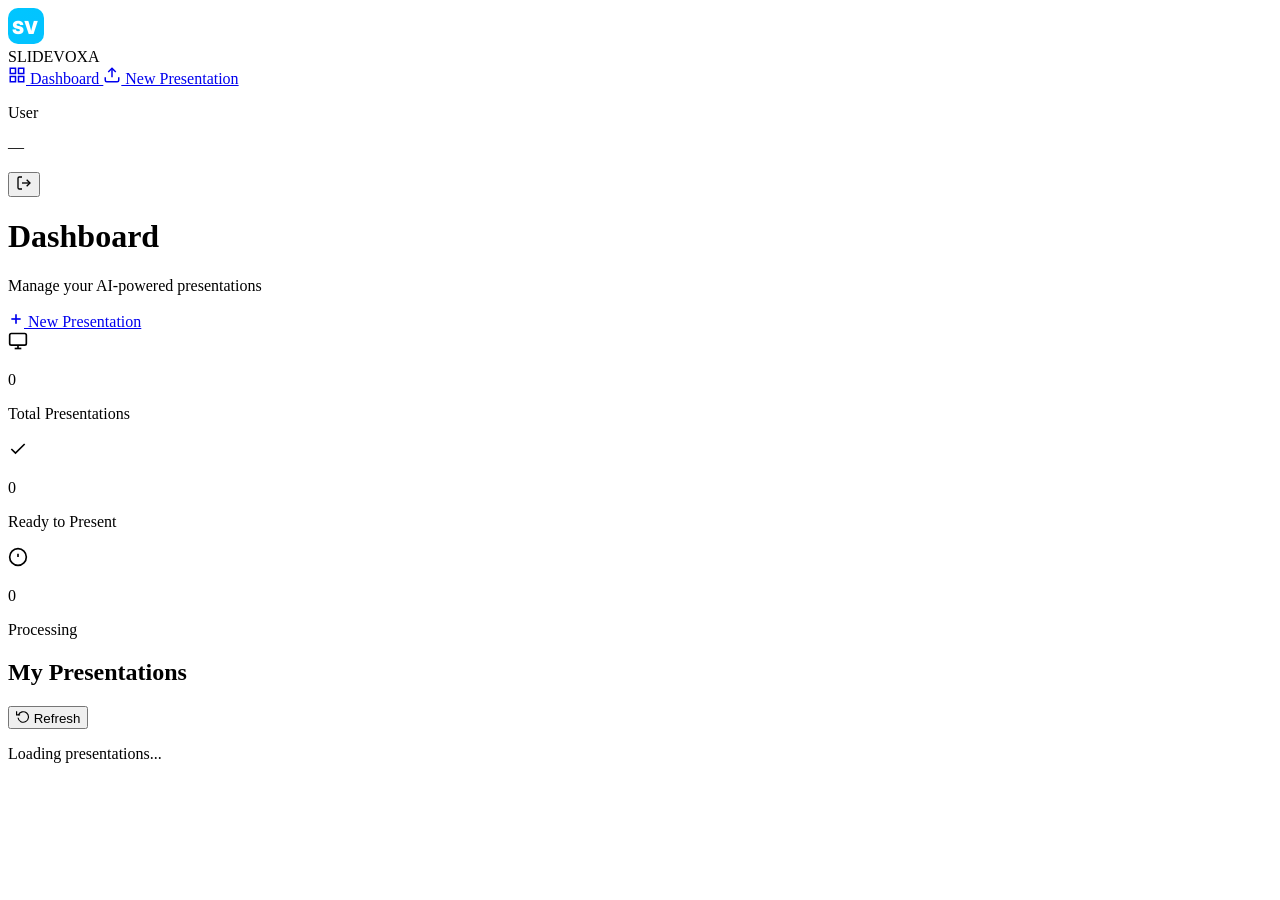
==== frontend/pages/dashboard.html @ 0c2c04da "flat structure: properly restored and flattened from nested backup" ====
<!DOCTYPE html>
<html lang="en">

<head>
    <meta charset="UTF-8" />
    <meta name="viewport" content="width=device-width, initial-scale=1.0" />
    <title>Dashboard — SlideVoxa.ai</title>
    <meta name="description" content="Your SlideVoxa dashboard — manage and start your AI presentations." />
    <link rel="preconnect" href="https://fonts.googleapis.com" />
    <link href="https://fonts.googleapis.com/css2?family=Inter:wght@300;400;500;600;700;800;900&display=swap"
        rel="stylesheet" />
    <link rel="stylesheet" href="/static/css/global.css" />
    <link rel="stylesheet" href="/static/css/dashboard.css" />
</head>

<body class="app-page">
    <!-- SIDEBAR -->
    <aside class="sidebar" id="sidebar">
        <div class="sidebar-logo">
            <div class="logo-icon">
                <svg width="36" height="36" viewBox="0 0 36 36" fill="none">
                    <rect width="36" height="36" rx="10" fill="url(#sideLogoGrad)" />
                    <text x="4" y="26" font-size="18" font-weight="900" fill="white" font-family="Inter">SV</text>
                    <defs>
                        <linearGradient id="sideLogoGrad" x1="0" y1="0" x2="36" y2="36">
                            <stop offset="0%" stop-color="#00C6FF" />
                            <stop offset="100%" stop-color="#7B2FFF" />
                        </linearGradient>
                    </defs>
                </svg>
            </div>
            <span class="logo-text">SLIDE<span class="logo-voxa">VOXA</span></span>
        </div>

        <nav class="sidebar-nav">
            <a href="/dashboard" class="nav-item active" id="nav-dashboard">
                <svg width="18" height="18" viewBox="0 0 24 24" fill="none" stroke="currentColor" stroke-width="2">
                    <rect x="3" y="3" width="7" height="7" />
                    <rect x="14" y="3" width="7" height="7" />
                    <rect x="3" y="14" width="7" height="7" />
                    <rect x="14" y="14" width="7" height="7" />
                </svg>
                Dashboard
            </a>
            <a href="/upload" class="nav-item" id="nav-upload">
                <svg width="18" height="18" viewBox="0 0 24 24" fill="none" stroke="currentColor" stroke-width="2">
                    <path d="M21 15v4a2 2 0 0 1-2 2H5a2 2 0 0 1-2-2v-4" />
                    <polyline points="17 8 12 3 7 8" />
                    <line x1="12" y1="3" x2="12" y2="15" />
                </svg>
                New Presentation
            </a>
        </nav>

        <div class="sidebar-user" id="sidebar-user">
            <div class="user-avatar" id="user-avatar-img"></div>
            <div class="user-info">
                <p class="user-name" id="user-name">User</p>
                <p class="user-email" id="user-email">—</p>
            </div>
            <button class="logout-btn" id="logout-btn" title="Sign out">
                <svg width="16" height="16" viewBox="0 0 24 24" fill="none" stroke="currentColor" stroke-width="2">
                    <path d="M9 21H5a2 2 0 0 1-2-2V5a2 2 0 0 1 2-2h4" />
                    <polyline points="16 17 21 12 16 7" />
                    <line x1="21" y1="12" x2="9" y2="12" />
                </svg>
            </button>
        </div>
    </aside>

    <!-- MAIN CONTENT -->
    <main class="main-content">
        <!-- TOP BAR -->
        <header class="topbar">
            <div>
                <h1 class="topbar-title">Dashboard</h1>
                <p class="topbar-sub">Manage your AI-powered presentations</p>
            </div>
            <a href="/upload" class="btn btn-primary" id="new-pres-btn">
                <svg width="16" height="16" viewBox="0 0 24 24" fill="none" stroke="currentColor" stroke-width="2.5">
                    <line x1="12" y1="5" x2="12" y2="19" />
                    <line x1="5" y1="12" x2="19" y2="12" />
                </svg>
                New Presentation
            </a>
        </header>

        <!-- STATS -->
        <div class="stats-row" id="stats-row">
            <div class="stat-card">
                <div class="stat-icon" style="--sc:#00C6FF">
                    <svg width="20" height="20" viewBox="0 0 24 24" fill="none" stroke="currentColor" stroke-width="2">
                        <rect x="2" y="3" width="20" height="14" rx="2" />
                        <line x1="8" y1="21" x2="16" y2="21" />
                        <line x1="12" y1="17" x2="12" y2="21" />
                    </svg>
                </div>
                <div>
                    <p class="stat-value" id="total-count">0</p>
                    <p class="stat-label">Total Presentations</p>
                </div>
            </div>
            <div class="stat-card">
                <div class="stat-icon" style="--sc:#00FF88">
                    <svg width="20" height="20" viewBox="0 0 24 24" fill="none" stroke="currentColor" stroke-width="2">
                        <polyline points="20 6 9 17 4 12" />
                    </svg>
                </div>
                <div>
                    <p class="stat-value" id="ready-count">0</p>
                    <p class="stat-label">Ready to Present</p>
                </div>
            </div>
            <div class="stat-card">
                <div class="stat-icon" style="--sc:#FF6B35">
                    <svg width="20" height="20" viewBox="0 0 24 24" fill="none" stroke="currentColor" stroke-width="2">
                        <circle cx="12" cy="12" r="10" />
                        <line x1="12" y1="8" x2="12" y2="12" />
                        <line x1="12" y1="16" x2="12.01" y2="16" />
                    </svg>
                </div>
                <div>
                    <p class="stat-value" id="processing-count">0</p>
                    <p class="stat-label">Processing</p>
                </div>
            </div>
        </div>

        <!-- PRESENTATIONS LIST -->
        <section class="presentations-section">
            <div class="section-title-row">
                <h2 class="dash-section-title">My Presentations</h2>
                <button class="btn btn-ghost btn-sm" id="refresh-btn">
                    <svg width="14" height="14" viewBox="0 0 24 24" fill="none" stroke="currentColor" stroke-width="2">
                        <polyline points="1 4 1 10 7 10" />
                        <path d="M3.51 15a9 9 0 1 0 .49-4.49" />
                    </svg>
                    Refresh
                </button>
            </div>

            <div class="pres-grid" id="pres-grid">
                <div class="pres-loading">
                    <div class="spinner spinner-lg"></div>
                    <p>Loading presentations...</p>
                </div>
            </div>
        </section>
    </main>

    <div class="toast-container" id="toast-container"></div>

    <script src="/static/js/dashboard.js"></script>
</body>

</html>
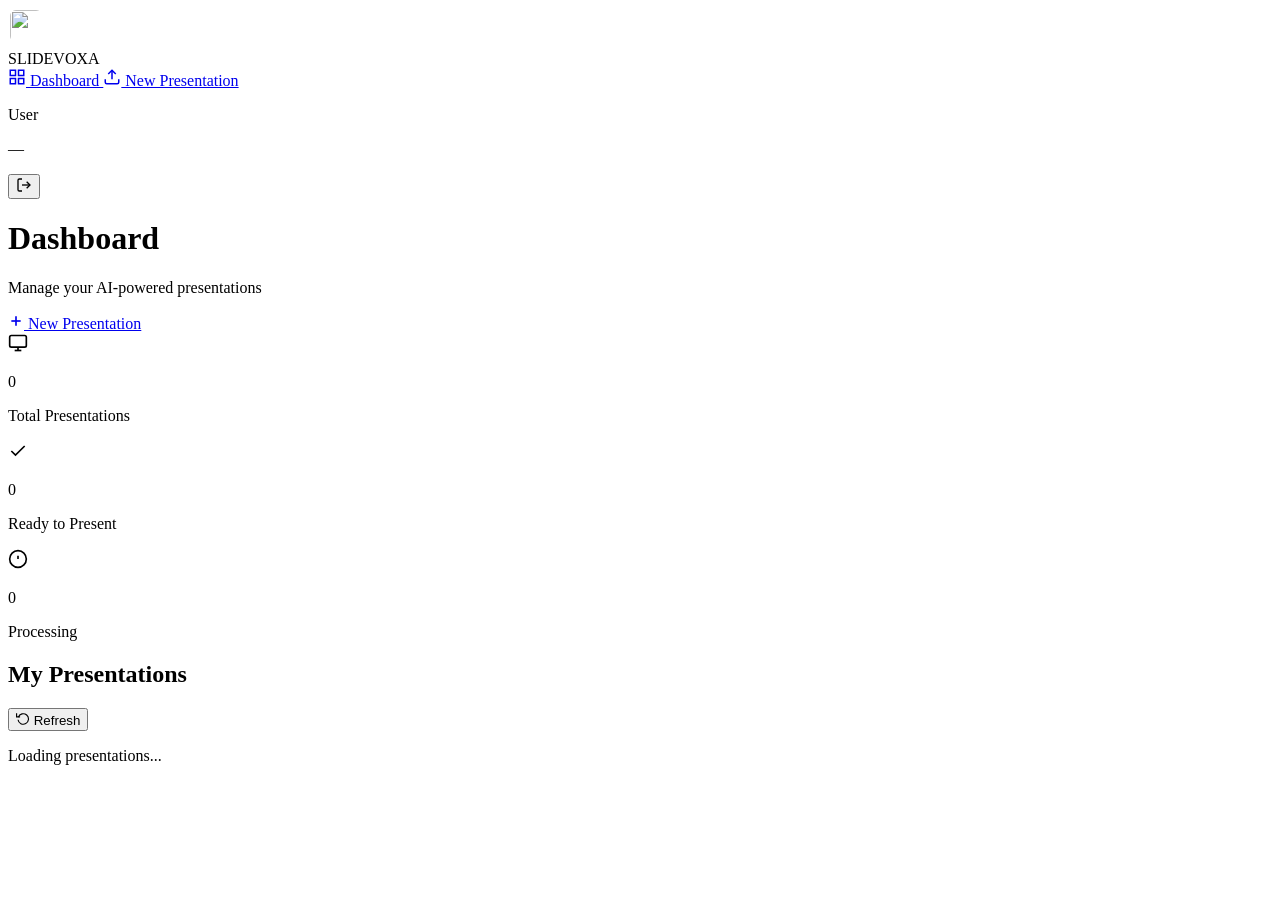
==== commit 9e4aff89: "Apply SlideVoxa branding and voice updates" ====
--- a/frontend/pages/dashboard.html
+++ b/frontend/pages/dashboard.html
@@ -11,24 +11,14 @@
         rel="stylesheet" />
     <link rel="stylesheet" href="/static/css/global.css" />
     <link rel="stylesheet" href="/static/css/dashboard.css" />
+    <link rel="icon" type="image/png" href="/static/images/favicon.png" />
 </head>
 
 <body class="app-page">
     <!-- SIDEBAR -->
     <aside class="sidebar" id="sidebar">
         <div class="sidebar-logo">
-            <div class="logo-icon">
-                <svg width="36" height="36" viewBox="0 0 36 36" fill="none">
-                    <rect width="36" height="36" rx="10" fill="url(#sideLogoGrad)" />
-                    <text x="4" y="26" font-size="18" font-weight="900" fill="white" font-family="Inter">SV</text>
-                    <defs>
-                        <linearGradient id="sideLogoGrad" x1="0" y1="0" x2="36" y2="36">
-                            <stop offset="0%" stop-color="#00C6FF" />
-                            <stop offset="100%" stop-color="#7B2FFF" />
-                        </linearGradient>
-                    </defs>
-                </svg>
-            </div>
+            <div class="logo-icon"><img class="brand-mark" src="/static/images/slidevoxa-mark.png" alt="" style="width:36px;height:36px;object-fit:contain;background:#fff;border-radius:8px;padding:2px;box-sizing:border-box" /></div>
             <span class="logo-text">SLIDE<span class="logo-voxa">VOXA</span></span>
         </div>
 
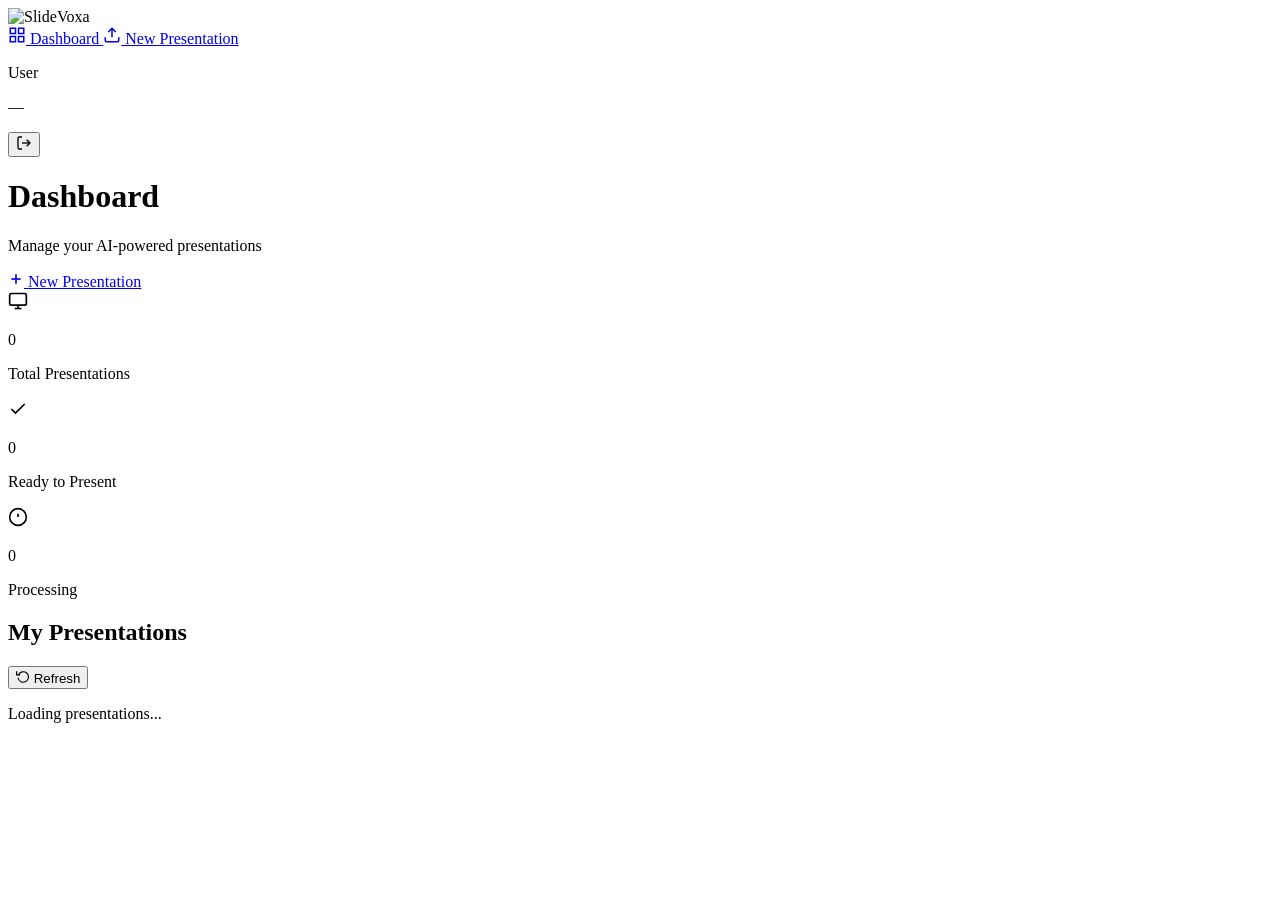
==== commit f23fb32b: "Use transparent SlideVoxa logo across pages" ====
--- a/frontend/pages/dashboard.html
+++ b/frontend/pages/dashboard.html
@@ -18,8 +18,7 @@
     <!-- SIDEBAR -->
     <aside class="sidebar" id="sidebar">
         <div class="sidebar-logo">
-            <div class="logo-icon"><img class="brand-mark" src="/static/images/slidevoxa-mark.png" alt="" style="width:36px;height:36px;object-fit:contain;background:#fff;border-radius:8px;padding:2px;box-sizing:border-box" /></div>
-            <span class="logo-text">SLIDE<span class="logo-voxa">VOXA</span></span>
+            <img class="brand-horizontal" src="/static/images/slidevoxa-horizontal.png" alt="SlideVoxa" style="display:block;width:150px;height:auto" />
         </div>
 
         <nav class="sidebar-nav">
@@ -143,4 +142,4 @@
     <script src="/static/js/dashboard.js"></script>
 </body>
 
-</html>+</html>
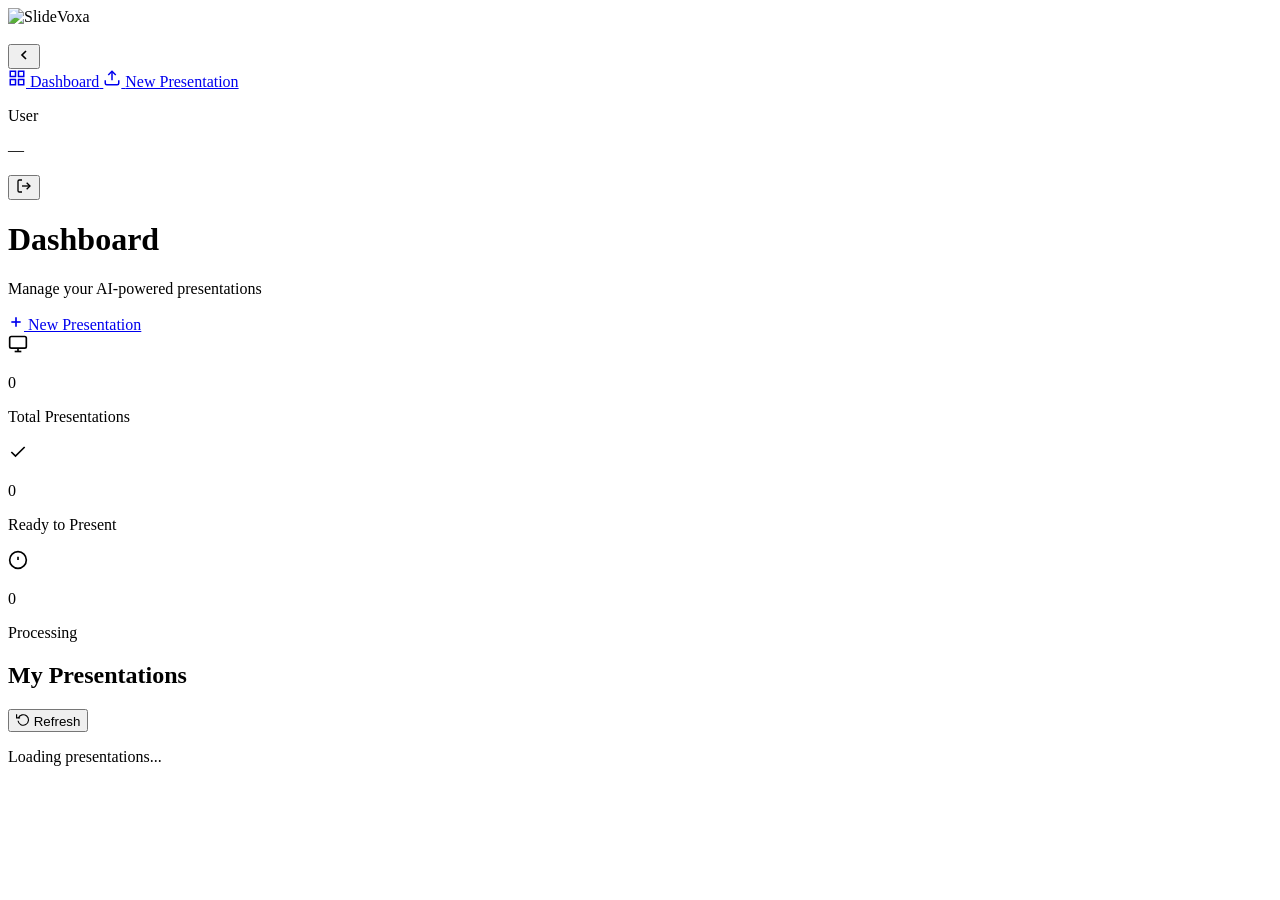
==== commit c96bd80b: "Add collapsible dashboard and pink button theme" ====
--- a/frontend/pages/dashboard.html
+++ b/frontend/pages/dashboard.html
@@ -9,8 +9,8 @@
     <link rel="preconnect" href="https://fonts.googleapis.com" />
     <link href="https://fonts.googleapis.com/css2?family=Inter:wght@300;400;500;600;700;800;900&display=swap"
         rel="stylesheet" />
-    <link rel="stylesheet" href="/static/css/global.css" />
-    <link rel="stylesheet" href="/static/css/dashboard.css" />
+    <link rel="stylesheet" href="/static/css/global.css?v=black-pink-1" />
+    <link rel="stylesheet" href="/static/css/dashboard.css?v=sidebar-cards-1" />
     <link rel="icon" type="image/png" href="/static/images/favicon.png" />
 </head>
 
@@ -18,8 +18,15 @@
     <!-- SIDEBAR -->
     <aside class="sidebar" id="sidebar">
         <div class="sidebar-logo">
-            <img class="brand-horizontal" src="/static/images/slidevoxa-horizontal.png" alt="SlideVoxa" style="display:block;width:150px;height:auto" />
+            <img class="brand-horizontal sidebar-logo-full" src="/static/images/slidevoxa-horizontal.png" alt="SlideVoxa" style="display:block;width:150px;height:auto" />
+            <img class="sidebar-logo-mark" src="/static/images/slidevoxa-mark.png" alt="" />
         </div>
+
+        <button class="sidebar-toggle" id="sidebar-toggle" type="button" aria-controls="sidebar" aria-expanded="true" aria-label="Collapse sidebar" title="Collapse sidebar">
+            <svg width="16" height="16" viewBox="0 0 24 24" fill="none" stroke="currentColor" stroke-width="2.5" aria-hidden="true">
+                <polyline points="15 18 9 12 15 6" />
+            </svg>
+        </button>
 
         <nav class="sidebar-nav">
             <a href="/dashboard" class="nav-item active" id="nav-dashboard">
@@ -29,7 +36,7 @@
                     <rect x="3" y="14" width="7" height="7" />
                     <rect x="14" y="14" width="7" height="7" />
                 </svg>
-                Dashboard
+                <span>Dashboard</span>
             </a>
             <a href="/upload" class="nav-item" id="nav-upload">
                 <svg width="18" height="18" viewBox="0 0 24 24" fill="none" stroke="currentColor" stroke-width="2">
@@ -37,7 +44,7 @@
                     <polyline points="17 8 12 3 7 8" />
                     <line x1="12" y1="3" x2="12" y2="15" />
                 </svg>
-                New Presentation
+                <span>New Presentation</span>
             </a>
         </nav>
 
@@ -139,7 +146,7 @@
 
     <div class="toast-container" id="toast-container"></div>
 
-    <script src="/static/js/dashboard.js"></script>
+    <script src="/static/js/dashboard.js?v=sidebar-cards-1"></script>
 </body>
 
 </html>
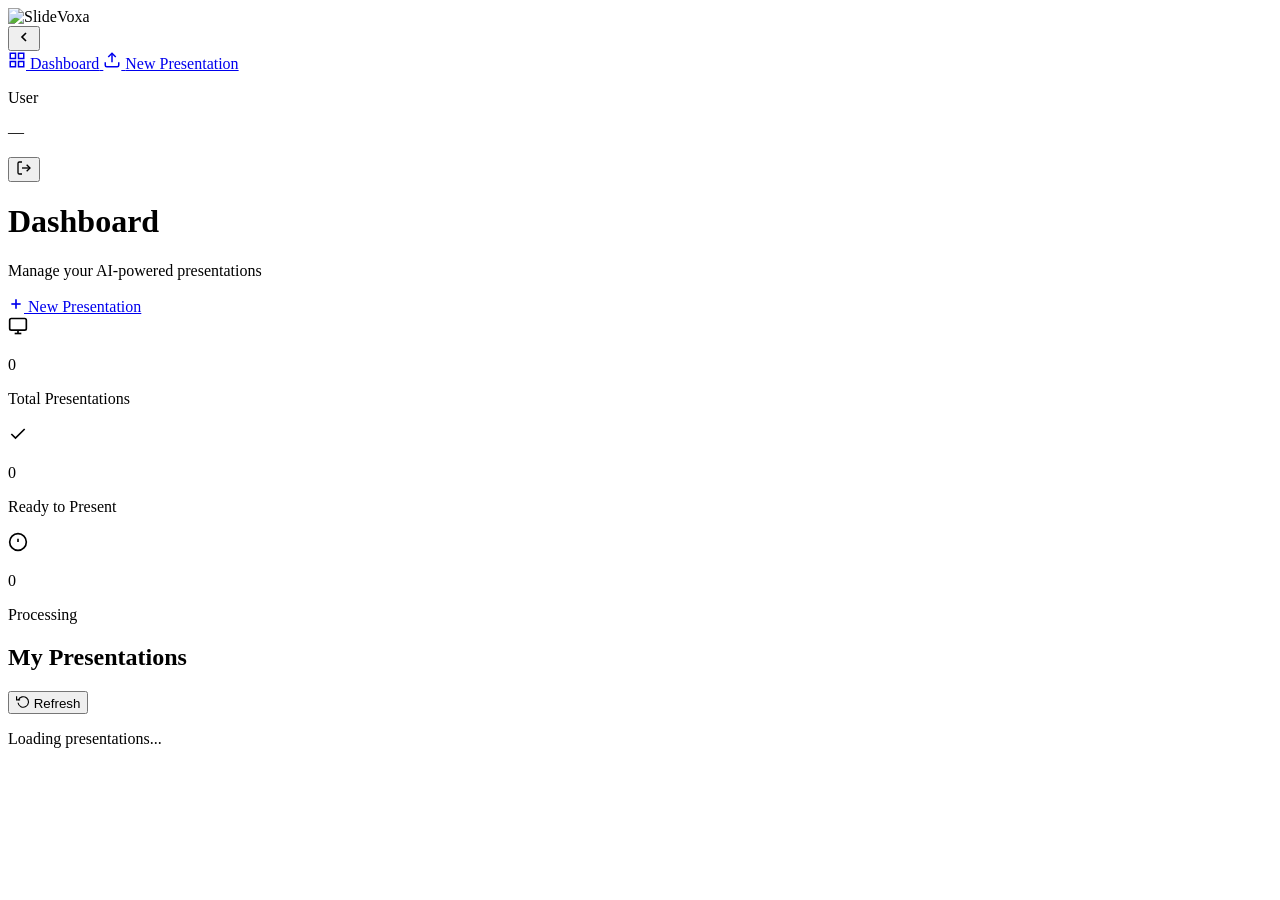
==== commit 2c9fa0f2: "Show first slide previews on dashboard" ====
--- a/frontend/pages/dashboard.html
+++ b/frontend/pages/dashboard.html
@@ -10,7 +10,7 @@
     <link href="https://fonts.googleapis.com/css2?family=Inter:wght@300;400;500;600;700;800;900&display=swap"
         rel="stylesheet" />
     <link rel="stylesheet" href="/static/css/global.css?v=black-pink-1" />
-    <link rel="stylesheet" href="/static/css/dashboard.css?v=sidebar-cards-1" />
+    <link rel="stylesheet" href="/static/css/dashboard.css?v=dashboard-preview-3" />
     <link rel="icon" type="image/png" href="/static/images/favicon.png" />
 </head>
 
@@ -18,7 +18,7 @@
     <!-- SIDEBAR -->
     <aside class="sidebar" id="sidebar">
         <div class="sidebar-logo">
-            <img class="brand-horizontal sidebar-logo-full" src="/static/images/slidevoxa-horizontal.png" alt="SlideVoxa" style="display:block;width:150px;height:auto" />
+            <img class="brand-horizontal sidebar-logo-full" src="/static/images/slidevoxa-horizontal.png" alt="SlideVoxa" />
             <img class="sidebar-logo-mark" src="/static/images/slidevoxa-mark.png" alt="" />
         </div>
 
@@ -146,7 +146,7 @@
 
     <div class="toast-container" id="toast-container"></div>
 
-    <script src="/static/js/dashboard.js?v=sidebar-cards-1"></script>
+    <script src="/static/js/dashboard.js?v=dashboard-preview-3"></script>
 </body>
 
 </html>
